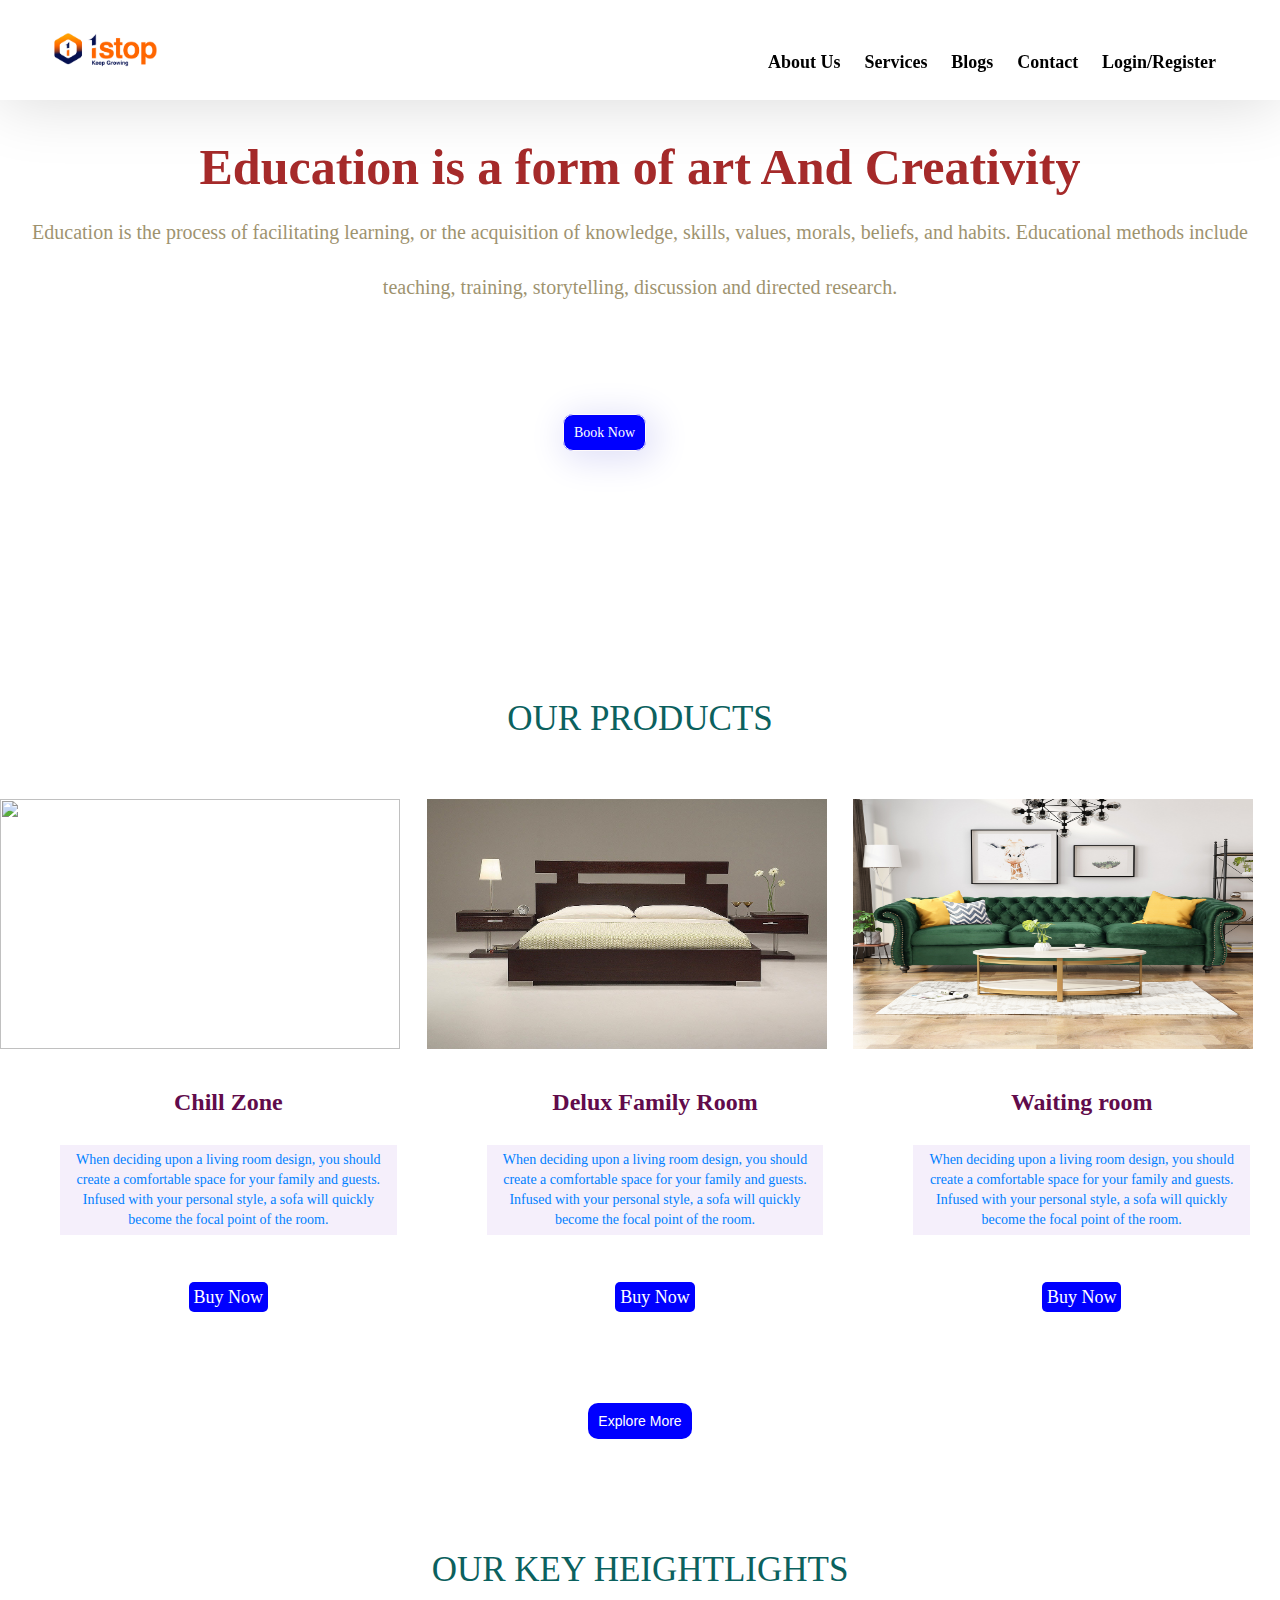
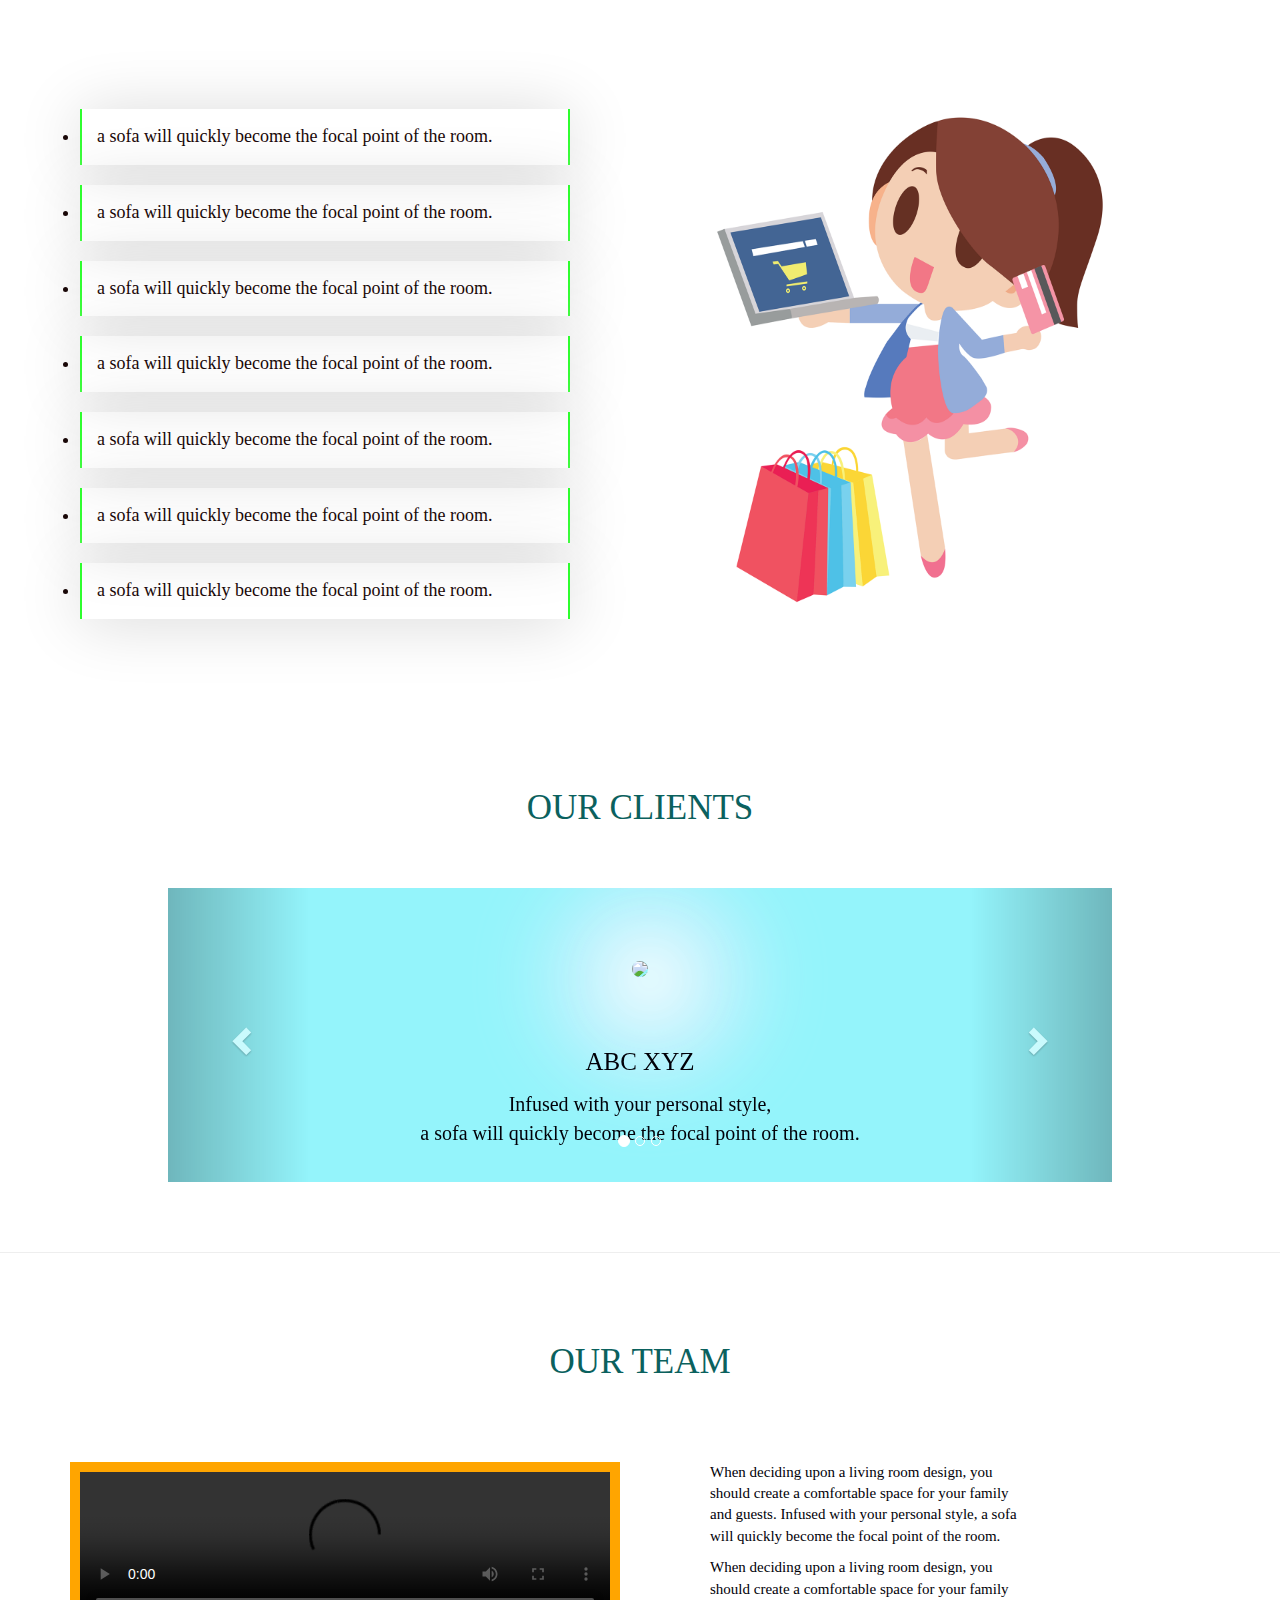
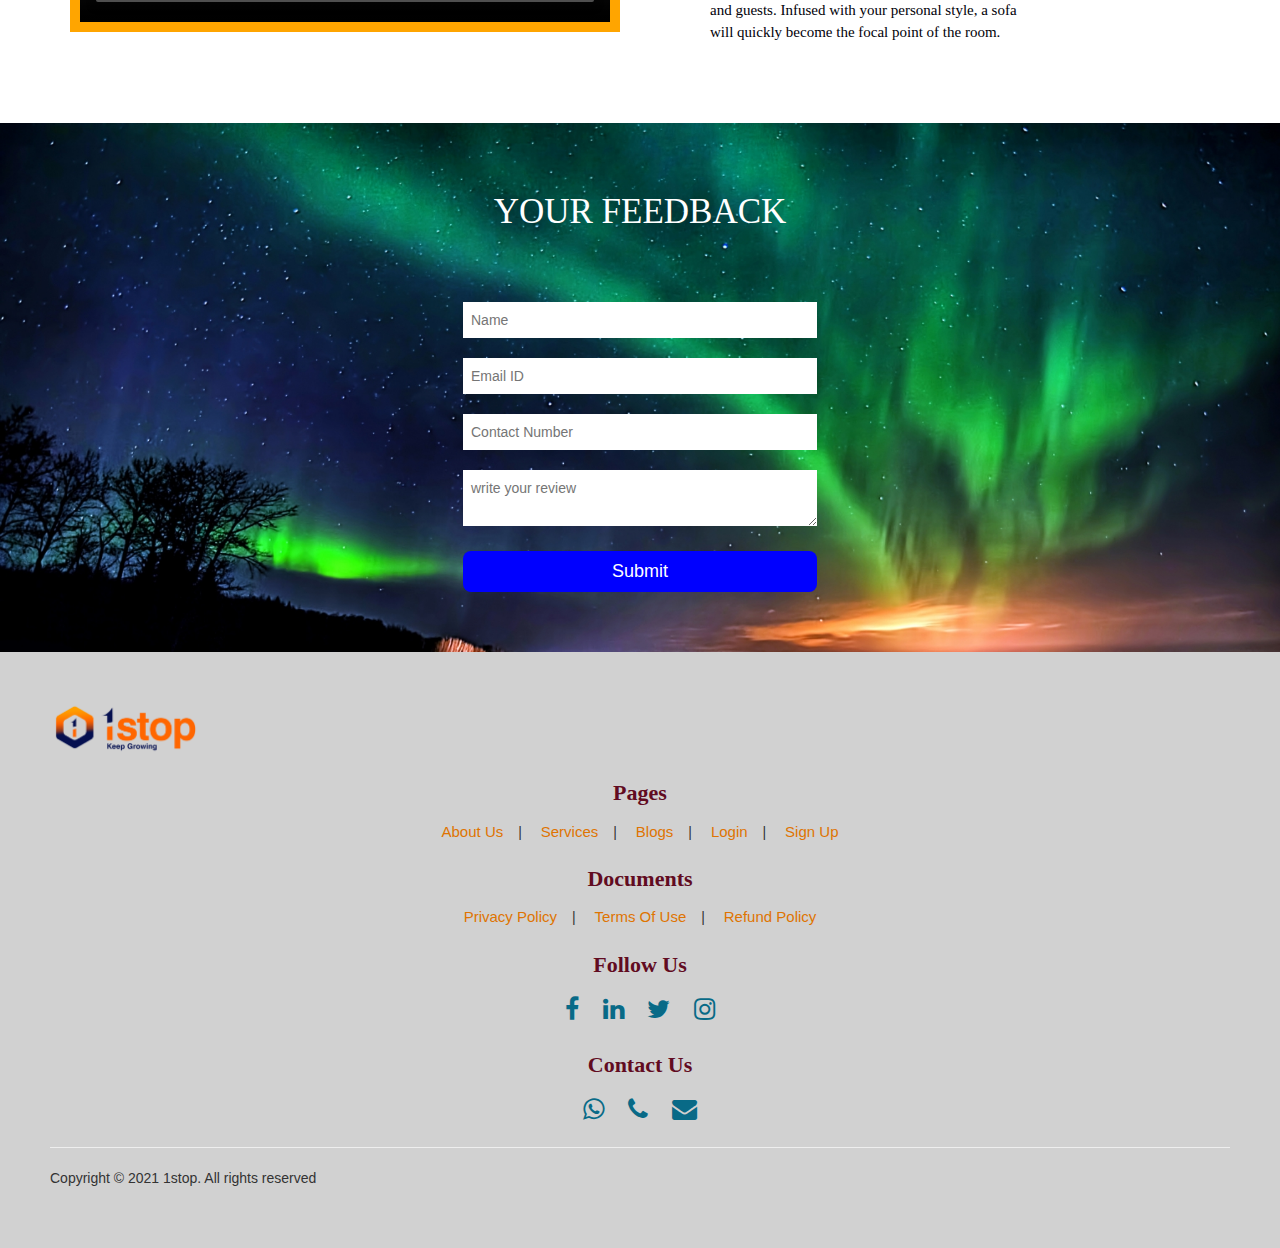
==== index.html @ c812efe1 "Add files via upload" ====
<!DOCTYPE html>
<html>

<head>
	<meta charset="UTF-8">
	<meta http-equiv="X-UA-Compatible" content="IE=edge">
	<meta name="viewport" content="width=device-width,initial-scale=1.0">
	<title>E-commerce</title>



	<!-- Latest compiled and minified CSS -->
	<link rel="stylesheet" href="https://stackpath.bootstrapcdn.com/bootstrap/3.4.1/css/bootstrap.min.css"
		integrity="sha384-HSMxcRTRxnN+Bdg0JdbxYKrThecOKuH5zCYotlSAcp1+c8xmyTe9GYg1l9a69psu" crossorigin="anonymous">

	<!-- Optional theme -->
	<link rel="stylesheet" href="https://stackpath.bootstrapcdn.com/bootstrap/3.4.1/css/bootstrap-theme.min.css"
		integrity="sha384-6pzBo3FDv/PJ8r2KRkGHifhEocL+1X2rVCTTkUfGk7/0pbek5mMa1upzvWbrUbOZ" crossorigin="anonymous">



	<link rel="stylesheet" type="text/css" href="style.css">


	<link rel="stylesheet" type="text/css"
		href="https://cdnjs.cloudflare.com/ajax/libs/font-awesome/4.7.0/css/font-awesome.min.css">
	<!-- integrity="sha384-wvfXpqpZZVQGK6TAh5PVlGOfQNHSoD2xbE+QkPxCAFlNEevoEH3Sl0sibVcOQVnN" crossorigi="anonymous">-->

</head>

<body>

	<nav class="nav nav_top">
		<div class="logo">
			<a href="#"><img src="1Stop 01.png " width="150px"></a>
		</div>


		<div class="nav_side">
			<a href="about.html">About Us</a>
			<a href="service.html">Services</a>
			<a href="blog.html">Blogs</a>
			<a href="contact.html">Contact</a>
			<a href="login.html">Login/Register</a>

		</div>
	</nav>

	<div class="main">
		<div class="main_content">
			<h2>Education is a form of art And Creativity<br>
				<span>Education is the process of facilitating learning, or the acquisition of knowledge, skills,
					values, morals, beliefs, and habits. Educational methods include teaching, training, storytelling,
					discussion and directed research.
				</span>
			</h2>

			<div class="btn">
				<a href="">Book Now</a>

			</div>
		</div>

	</div>

	<div class="products">
		<h2>OUR PRODUCTS</h2>
		<div class="products_container">

			<div class="item">
				<div class="item_img">
					<img src="best.jpg" width="400px" height="250px">
				</div>
				<div class="item_content">
					<h3>Chill Zone</h3>
					<p>When deciding upon a living room design, you should create a comfortable space for your family
						and guests. Infused with your personal style, a sofa will quickly become the focal point of the
						room. </p><br>
					<a href="">Buy Now</a>
				</div>

			</div>

			<div class="item">
				<div class="item_img">
					<img src="modern.jpg" width="400px" height="250px">
					
				</div>
				<div class="item_content">
					<h3>Delux Family Room</h3>
					<p>When deciding upon a living room design, you should create a comfortable space for your family
						and guests. Infused with your personal style, a sofa will quickly become the focal point of the
						room. </p><br>
					<a href="">Buy Now</a>
				</div>

			</div>

			<div class="item">
				<div class="item_img">
					<img src="sofa.jpeg" width="400px" height="250px">
				</div>
				<div class="item_content">
					<h3>Waiting room</h3>
					<p>When deciding upon a living room design, you should create a comfortable space for your family
						and guests. Infused with your personal style, a sofa will quickly become the focal point of the
						room. </p><br>
					<a href="">Buy Now</a>
				</div>

			</div>

		</div>

		<div class="product_btn">
			<a href="Service.html">Explore More</a>
		</div>

	</div>



	<div class="keypoint">
		<h2>OUR KEY HEIGHTLIGHTS</h2>
		<div class="key_container">
			<div class="key_content">
				<li>a sofa will quickly become the focal point of the room.</li><br>
				<li>a sofa will quickly become the focal point of the room.</li><br>
				<li>a sofa will quickly become the focal point of the room.</li><br>
				<li>a sofa will quickly become the focal point of the room.</li><br>
				<li>a sofa will quickly become the focal point of the room.</li><br>
				<li>a sofa will quickly become the focal point of the room.</li><br>
				<li>a sofa will quickly become the focal point of the room.</li><br>
			</div>
			<div class="key_img">
				<img src="key_img.png" width="400px" height="500px">
			</div>

		</div>

	</div>

	<div class="testi">
		<h2>OUR CLIENTS</h2>
		<div class="testi_container">

			<div id="carousel-example-generic" class="carousel slide" data-ride="carousel">
				<!-- Indicators -->
				<ol class="carousel-indicators">
					<li data-target="#carousel-example-generic" data-slide-to="0" class="active"></li>
					<li data-target="#carousel-example-generic" data-slide-to="1"></li>
					<li data-target="#carousel-example-generic" data-slide-to="2"></li>
				</ol>

				<!-- Wrapper for slides -->
				<div class="carousel-inner" role="listbox">
					<div class="item active">
						<div class="item_img">
							<img src="best.jpg" alt=" " width="200px" height="200px">
						</div>
						<div class="item_content">
							<h3>ABC XYZ</h3>
							<p>Infused with your personal style, <br>a sofa will quickly become the focal point of the
								room.</p>
						</div>

					</div>

					<div class="item">
						<div class="item_img">
							<img src="modern.jpg" alt=" " width="200px" height="200px">
						</div>
						<div class="item_content">
							<h3>ABC XYZ</h3>
							<p>Infused with your personal style,<br> a sofa will quickly become the focal point of the
								room.</p>
						</div>

					</div>

					<div class="item">
						<div class="item_img">
							<img src="sofa.jpeg" alt=" " width="200px" height="200px">
						</div>
						<div class="item_content">
							<h3>ABC XYZ</h3>
							<p>Infused with your personal style, <br>a sofa will quickly become the focal point of the
								room.</p>
						</div>

					</div>
				</div>

				<!-- Controls -->
				<a class="left carousel-control" href="#carousel-example-generic" role="button" data-slide="prev">
					<span class="glyphicon glyphicon-chevron-left" aria-hidden="true"></span>
					<span class="sr-only">Previous</span>
				</a>
				<a class="right carousel-control" href="#carousel-example-generic" role="button" data-slide="next">
					<span class="glyphicon glyphicon-chevron-right" aria-hidden="true"></span>
					<span class="sr-only">Next</span>
				</a>


			</div>
		</div>
	</div>

	<hr>
	<div class="team">
		<h2>OUR TEAM</h2>

		<div class="team_container">
			<div class="team_video">
				<video controls>
					<source src="C:\Users\Nikita Pawar\Downloads\Shershaah2021HindiHdrip.mkv" type="video/mp4">
				</video>
			</div>
			<div class="team_content">
				<p>When deciding upon a living room design, you should create a comfortable space for your family and
					guests. Infused with your personal style, a sofa will quickly become the focal point of the room.
				</p>
				<p>When deciding upon a living room design, you should create a comfortable space for your family and
					guests. Infused with your personal style, a sofa will quickly become the focal point of the room.
				</p>
			</div>

		</div>

	</div>

	<div class="feed">
		<h2>YOUR FEEDBACK</h2>
		<div class="feed_form">
			<form>
				<input type="text" name="Name" placeholder="Name"><br>
				<input type="email" name="Email" placeholder="Email ID"><br>
				<input type="number" name="Number" placeholder="Contact Number"><br>
				<textarea name="Review" placeholder="write your review"></textarea><br>
				<!--rows="5" cols="7" -->
				<button type="submit">Submit</button>
			</form>
		</div>

	</div>

	<footer>

		<div class="footer_logo">
			<a href="#"><img src="1Stop 01.png " width="150px"></a>
		</div>

		<div class="pages">
			<h3>Pages</h3>
			<a href="about.html">About Us</a>|
			<a href="service.html">Services</a>|
			<a href="blog.html">Blogs</a>|
			<a href="login.html">Login</a>|
			<a href="index.html">Sign Up</a>
		</div>

		<div class="doc">
			<h3>Documents</h3>
			<a href="#">Privacy Policy</a>|
			<a href="#">Terms Of Use</a>|
			<a href="#">Refund Policy</a>
		</div>

		<div class="social">
			<h3>Follow Us</h3>
			<a href="https://www.facebook.com/1stopdotcom" target="_blank"><i class="fa fa-facebook"
					aria-hidden="true"></i></a>
			<a href="https://in.linkedin.com/company/1stop-ai"><i class="fa fa-linkedin" aria-hidden="true"></i></a>
			<a href="#"><i class="fa fa-twitter" aria-hidden="true"></i></a>
			<a href="https://www.instagram.com/1stop.ai/"><i class="fa fa-instagram" aria-hidden="true"></i></a>
		</div>

		<div class="contact">
			<h3>Contact Us</h3>
			<a href=""><i class="fa fa-whatsapp" aria-hidden="true"></i></a>
			<a href=""><i class="fa fa-phone" aria-hidden="true"></i></a>
			<a href=""><i class="fa fa-envelope" aria-hidden="true"></i></a>
		</div>
		<hr>
		<p>Copyright &copy; 2021 1stop. All rights reserved</p>




	</footer>

	<!-- jQuery (necessary for Bootstrap's JavaScript plugins) -->
	<script src="https://code.jquery.com/jquery-1.12.4.min.js"
		integrity="sha384-nvAa0+6Qg9clwYCGGPpDQLVpLNn0fRaROjHqs13t4Ggj3Ez50XnGQqc/r8MhnRDZ"
		crossorigin="anonymous"></script>


	<!-- Latest compiled and minified JavaScript -->
	<script src="https://stackpath.bootstrapcdn.com/bootstrap/3.4.1/js/bootstrap.min.js"
		integrity="sha384-aJ21OjlMXNL5UyIl/XNwTMqvzeRMZH2w8c5cRVpzpU8Y5bApTppSuUkhZXN0VxHd"
		crossorigin="anonymous"></script>


	<html>
---- style.css ----
*{
 	margin: 0;
 	padding: 0;
 }
 body{
 	/*background-size: cover;
 	background-position: center;*/

 }
 .nav{
	background-color: white;
	z-index: 9;
	padding: 10px;
	padding-left: 30px;
	padding-right: 20px;
	display: flex;
	box-shadow: 0px 3px 65px 0px rgba(0, 0, 0, .15);
}
 
 .nav_top{
 	position:fixed;          
 	top: 0;
 	right: 0;
 	left: 0;
 }

.logo{
	float: left;
	width: 60%;
	margin-top:none;

}
.logo img{
	padding: 20px;
	box-shadow: none;
}

.nav_side{
	margin-top: 40px;
	float: right;
	width: 40%;
}
.nav_side a{
	padding-right: 20px;
	text-decoration: none;
	text-align: right;
	color: black;
	font-family: Basely;
	font-size: 18px;
	font-weight: bold;
	justify-content: center;
	align-items: center;
	align-content: center;	
	text-align: center;

}
.nav_side a:hover{
	color: #FF8000;
	font-size: 20px;
	text-decoration: underline;
	text-shadow: 2px 2px #F3E2A9;
	transition: all 0.7s ease;
}
.main{
	padding-top: 100px;
	padding-bottom: 400px;
	background-image: url("https://png.pngtree.com/thumb_back/fw800/back_our/20190622/ourmid/pngtree-creative-synthesis-simple-book-education-and-training-background-image_219497.jpg");
    background-position: center;
    background-size: cover;
	background-repeat: no-repeat;
	background-attachment: fixed;
	height: 70vh;
}
.main .main_content{
	padding-top: 20px;
	margin-left: 30px;
	margin-right: 30px;

}
.main .main_content h2{
	color: brown;
	font-family: Basely;
	font-weight: bold;
	text-align: center;
	font-size: 50px;
	/*line-height: 20px;*/
}
.main .main_content h2 span{
	color: #5F4C0B;
	font-size: 20px;
	opacity: 0.6;
	font-weight: lighter;
}
.main .main_content h2:hover{
	color: #B18904;
	font-weight: 500;
}
.main .main_content h2 span:hover{
	color: brown;
	font-weight:normal;
}
.main .main_content .btn{
	margin:100px 500px;   /*contents come in center*/
	


}
.main .main_content .btn a{
	text-align:center ;
	margin: 20px;
	padding: 10px 10px;
	background-color: blue;
	color: white;
	border: 1px solid snow;
	border-radius: 10px;
	text-decoration: none;
	font-family: Basely;
	box-shadow: 5px 5px 35px 5px #E0E0F8;


}
.main .main_content .btn a:hover{
	background-color:#F3F781;
	color: blue;
	border: none;
	font-weight: bold;
	transition: all 0.7s ease;
}

/*.products h1{
	text-align: center;
	padding: 30px;
	font-family: Basely;
	font-size: 40px;
	color: #21610B;
	font-weight: lighter;
}
.products img{
	padding: 10px;
}*/

.products h2{
	text-align: center;
	color:#0B615E;
	font-weight: lighter;
	font-size: 35px;
	font-family: Basely;
	padding: 50px;
}
.products .products_container{

	display: flex;
}

.products .products_container .item:hover{
	box-shadow:0px 3px 65px 0px #848484;
}
.products .products_container .item .item_content{
	margin-left: 30px;
	margin-bottom:50px;
	text-align: center;
}
/*.products .products_container .item .item-img{
	width: 100%;
	height: 250px;
	overflow: hidden;*/

.products .products_container .item  .item_content a{
	text-decoration: none;
	color: white;
	background-color:#0000FF;
	font-family: Basely;
	font-size: 18px;
	border-radius: 5px;
	padding: 5px;
}
.products .products_container .item .item_content h3{
	padding-top: 20px;
	font-weight: bold;
	font-family: Basely;
	color: #610B4B;
}
.products .products_container .item  .item_content a:hover{
	background-color:#F3F781;
	color: blue;
	font-size: 20px;
	border-radius: 8px;
	transition: 0.8s;
}
.products .products_container .item .item_content p{
	font-family: Basely;
	color:#0080FF;
	background-color:#F5EFFB;
	padding: 5px;
	margin: 30px;


}
.products .products_container .item .item_content p:hover{
	color:#0080FF;
	background-color:#EFFBEF;
}
.products .product_btn{
	margin:50px ;
	text-align: center;
}
.products .product_btn a{
	padding:10px;
	text-decoration: none;
	background-color:#0000FF;
	color: white;
	border-radius:10px;
}
.products .product_btn a:hover{
	padding:10px;
	text-decoration: none;
	border-radius:10px;
	background-color:#F3F781;
	color: blue;
	border: none;
	font-weight: bold;
	transition: all 0.7s ease;
}
.keypoint{
	padding: 50px;
	margin: 20px;
}
.keypoint h2{
	text-align: center;
	color:#0B615E;
	font-weight: lighter;
	font-size: 35px;
	font-family: Basely;
	padding-bottom: 100px;
}
.keypoint .key_container{
	display: flex;
}
.keypoint .key_container .key_content{
	width: 50%;
	padding: 10px;
	float: left;
}
.keypoint .key_container .key_img{
	margin-left:120px;
	width: 50%;
	padding: 10px;
	float:right;
}
.keypoint .key_container .key_content li{
	padding:15px;
	border-left: 2px solid #2EFE2E;
	border-right: 2px solid #2EFE2E;
	box-shadow:0px 3px 65px 0px #D8D8D8;
	font-size: 18px;
	font-family: Basely;
	color:#190707;
	list-style:disc;

}
.keypoint .key_container .key_content li:hover{
	background-color:#EFFBEF;
	font-size:19px;
}
.testi{
	padding: 50px;
}
.testi h2{
	text-align: center;
	color:#0B615E;
	font-weight: lighter;
	font-size: 35px;
	font-family: Basely;
	padding-bottom: 50px;
}
.testi_container{
	margin-right: 10%;
	margin-left: 10%;
	text-align: center;
}
.testi .testi_container .carousel-inner{
	background-color:#94F4FB;

}
.testi .testi_container .item{
	width: 100%;
	padding: 20px;
} 
.testi .testi_container .item .item_img{
	margin-top:50px ;
	width: 100%;
	overflow:inherit;
	text-align: center;
}
.testi .testi_container .item .item_img img{
	border-radius: 50%;
	box-shadow:10px 10px 65px 30px white,10px 10px 70px 100px #C0F2FD;
}
.testi .testi_container .carousel .carousel-inner .item .item_content h3{
	padding-top: 50px;
	font-size: 25px;
	font-family:Basely;
	color:#010008;
	padding-bottom: 5px;
}
.testi .testi_container .carousel .carousel-inner .item .item_content {
	padding-bottom:50px ;
	font-size: 20px;
	font-family:Basely;
	color:#010008;
	padding-bottom: 5px;
	font-weight:lighter ;
}

.team{
	padding: 50px;
}
.team h2{
	text-align: center;
	color:#0B615E;
	font-weight: lighter;
	font-size: 35px;
	font-family: Basely;
	padding-bottom: 50px;
}
.team .team_container{
	display: flex;
}
.team .team_container .team_video{
	width: 50%;
	padding: 20px;
}
.team .team_container .team_video video{
	width: 100%;
	border: 10px solid orange;
	outline: none;

}
.team .team_container .team_content{
	width: 30%;
	padding: 20px;
	margin-left: 50px;
}
.team .team_container .team_content p{
	font-size: 15px;
	font-family:Basely;
	color:#010008;
}
.feed{
	padding: 50px;
	background-image: url(feed.jpg);
	background-size: cover;
}
.feed h2{
	text-align: center;
	color:white;
	font-weight: lighter;
	font-size: 35px;
	font-family: Basely;
	padding-bottom: 50px;	
}
.feed .feed_form{
	text-align: center;
}
.feed .feed_form form{
	20px;
}
.feed .feed_form form input{
	width: 30%;
	margin: 10px;
	padding: 8px;
	outline: none;
	border: none;
}
.feed .feed_form form textarea{
	width: 30%;
	margin: 10px;
	padding: 8px;
	outline: none;
	border: none;
}
.feed .feed_form form button{
	font-size: 18px;
	width: 30%;
	margin: 10px;
	padding: 8px;
	outline: none;
	border: none;
	background-color:#0000FF;
	color: white;
	border-radius: 8px;

}
.feed .feed_form form button:hover{
	padding:10px;
	text-decoration: none;
	border-radius:10px;
	background-color:#F3F781;
	color: blue;
	border: none;
	font-weight: bold;
	transition: all 0.7s ease;
}

.about_us{
	padding: 180px;
}
.about_us h2{
	text-align: center;
	color:orange;
	font-size: 35px;
	font-family: Basely;
	padding-bottom: 20px;
	
}
.about_us p{
	font-size: 18px;
	color: darkgreen;
	padding: 20px;
	text-align: center;
	line-height: 22px;
}
.contact_container{
	padding: 200px;
	text-align: center;
}
.contact_container h2{
	font-size: 35px;
	font-family: Basely;
	color:orange;
	padding: 30px;
	padding-bottom: 60px;

}
.contact_container .contact_content{
	padding: 30px;
	font-size: 25px;
	font-family: Basely;
	color:orange;
	line-height: 70px;

}.contact_container .g_map{
	border: lightcoral;
	box-shadow: 10px 10px 65px gray;
}

footer{
	background-color: #d1d1d1;
	padding: 50px;
}
footer .pages{
	text-align: center;
}
footer .pages h3{
	font-size: 22px;
	font-family:Basely;
	font-weight: bold;
	color: #610B21;
	padding: 5px;
}
footer .pages a{
	text-decoration: none;
	margin: 15px;
	color: #DF7401;
	font-size: 15px;
}
footer .pages a:hover{
	color: black;
	font-size: 16px;
}
footer .doc{
	text-align: center;
}
footer .doc h3{
	font-size: 22px;
	font-family:Basely;
	font-weight: bold;
	color: #610B21;
	padding: 5px;
}
footer .doc a{
	text-decoration: none;
	margin: 15px;
	color: #DF7401;
	font-size: 15px;
}
footer .doc a:hover{
	color: black;
	font-size: 16px;
}
footer .social{
	text-align: center;
}
footer .social h3{
	font-size: 22px;
	font-family:Basely;
	font-weight: bold;
	color: #610B21;
	padding: 5px;
}
footer .contact{
	text-align: center;
}
footer .contact h3{
	font-family:Basely;
	font-weight: bold;
	font-size: 22px;
	color: #610B21;
	padding: 5px;
}
footer .contact a{
	margin-top: 10px;
	padding: 10px;
	font-size: 25px;
	color: #086A87;
}
footer .contact a:hover{
	color:#86B404;
	font-size: 26px;
}
footer .social a{
	margin-top: 10px;
	padding: 10px;
	font-size: 25px;
	color: #086A87;
}
footer .social a:hover{
	color:#86B404;
	font-size: 26px;
}





@media screen and (max-width:480px){
    
    .nav-side{
		margin:5px;
		padding:10px;
       /* display:grid;
		float:none;*/
		
		
        
	}.nav_side a{
		font-size: 15px;
		padding: 2px;
		margin: 2px;
		display: block;
		background-color: rgb(243, 240, 234);
        box-shadow: 0px 2px 10px 0px rgb(151, 169, 248);
	}
	/*.nav_top .nav-side{
		display:grid;
	}*/
	body{
		background-size: cover;
		background-position: center;
   
	}
	.nav{
		padding: 2px;
		padding-left: 5px;
		padding-right: 5px;
		/*display:grid;*/

		
	}

	.main{
        margin-top: 20px;
        height: 130vh;
        background-attachment:initial; 
		   
        }
		.nav_side a:hover{
			color: rgb(221, 155, 252);
		}


		main .main_content{
			padding-top: 10px;
			margin-left: 20px;
			margin-right: 20px;
		
		}
		.main .main_content h2{
			padding-top: 30px;
			font-size: 40px;
			/*line-height: 20px;*/
		}
		
		.main .main_content h2:hover{
			
			font-weight: 400;
		}
		
		.main .main_content .btn{
			margin: 50px 100px;   /*contents come in center*/
			
		
		
		}
		.main .main_content .btn a{
			margin: 10px;		
		
		}
		.products h2{
			font-size: 30px;
			padding: 40px;
		}
		.products .products_container{
		
			display:grid;
		}
		
		.products .products_container .item:hover{
			box-shadow:0px 3px 65px 0px #848484;
		}
		.keypoint .key_container{
			display:grid;
		}
		.keypoint .key_img{
			background-position:center;
		}
		.keypoint .key_img img{
			width: 200px;
			height: 300px;
			
		}
		.team .team_container{
		display:grid;
		}
		.team .team_container .team_content{
			width: 100%;
			padding: 10px;
			margin-left: 5px;
		}
		.team .team_container .team_video{
			width: 100%;
			padding: 20px;
		}
		.team .team_container .team_video video{
			width: 100%;
			border: 10px solid rgb(253, 220, 159);
			outline: none;
		
		}
		
		
	 
}
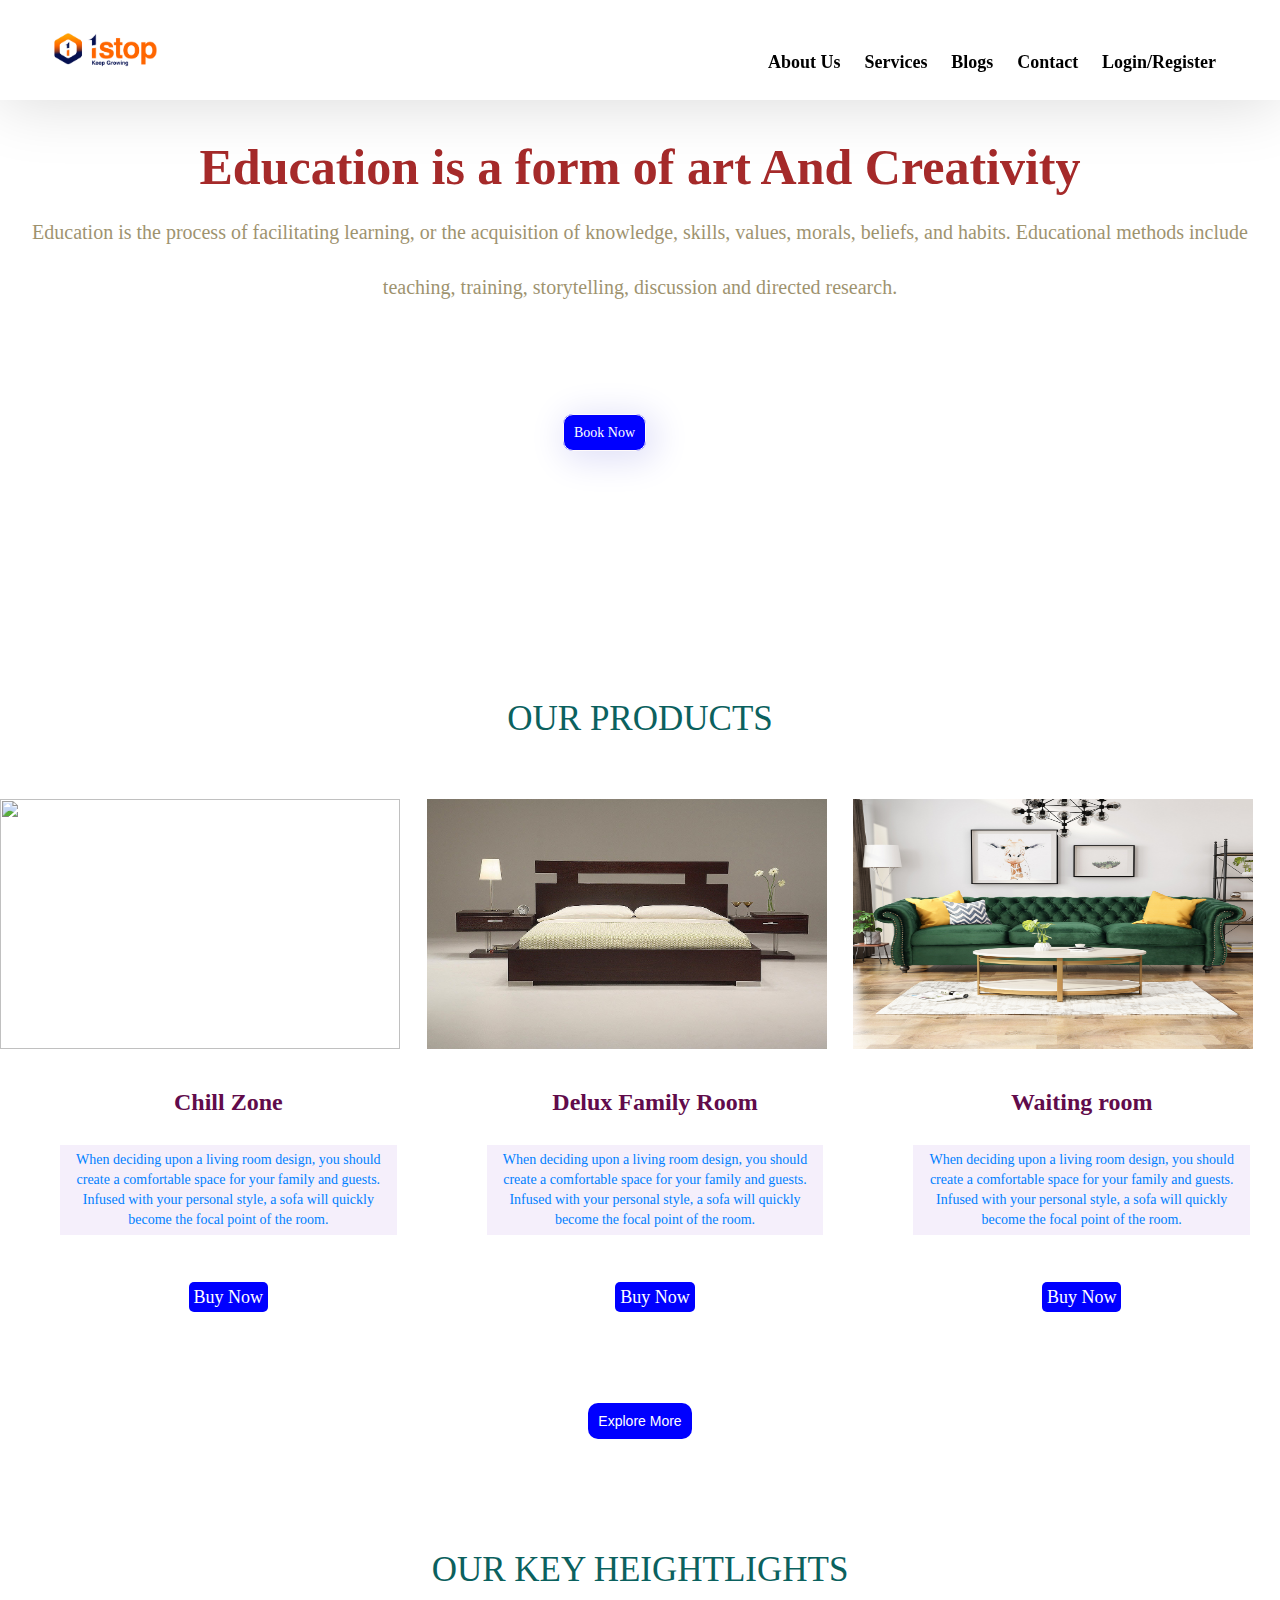
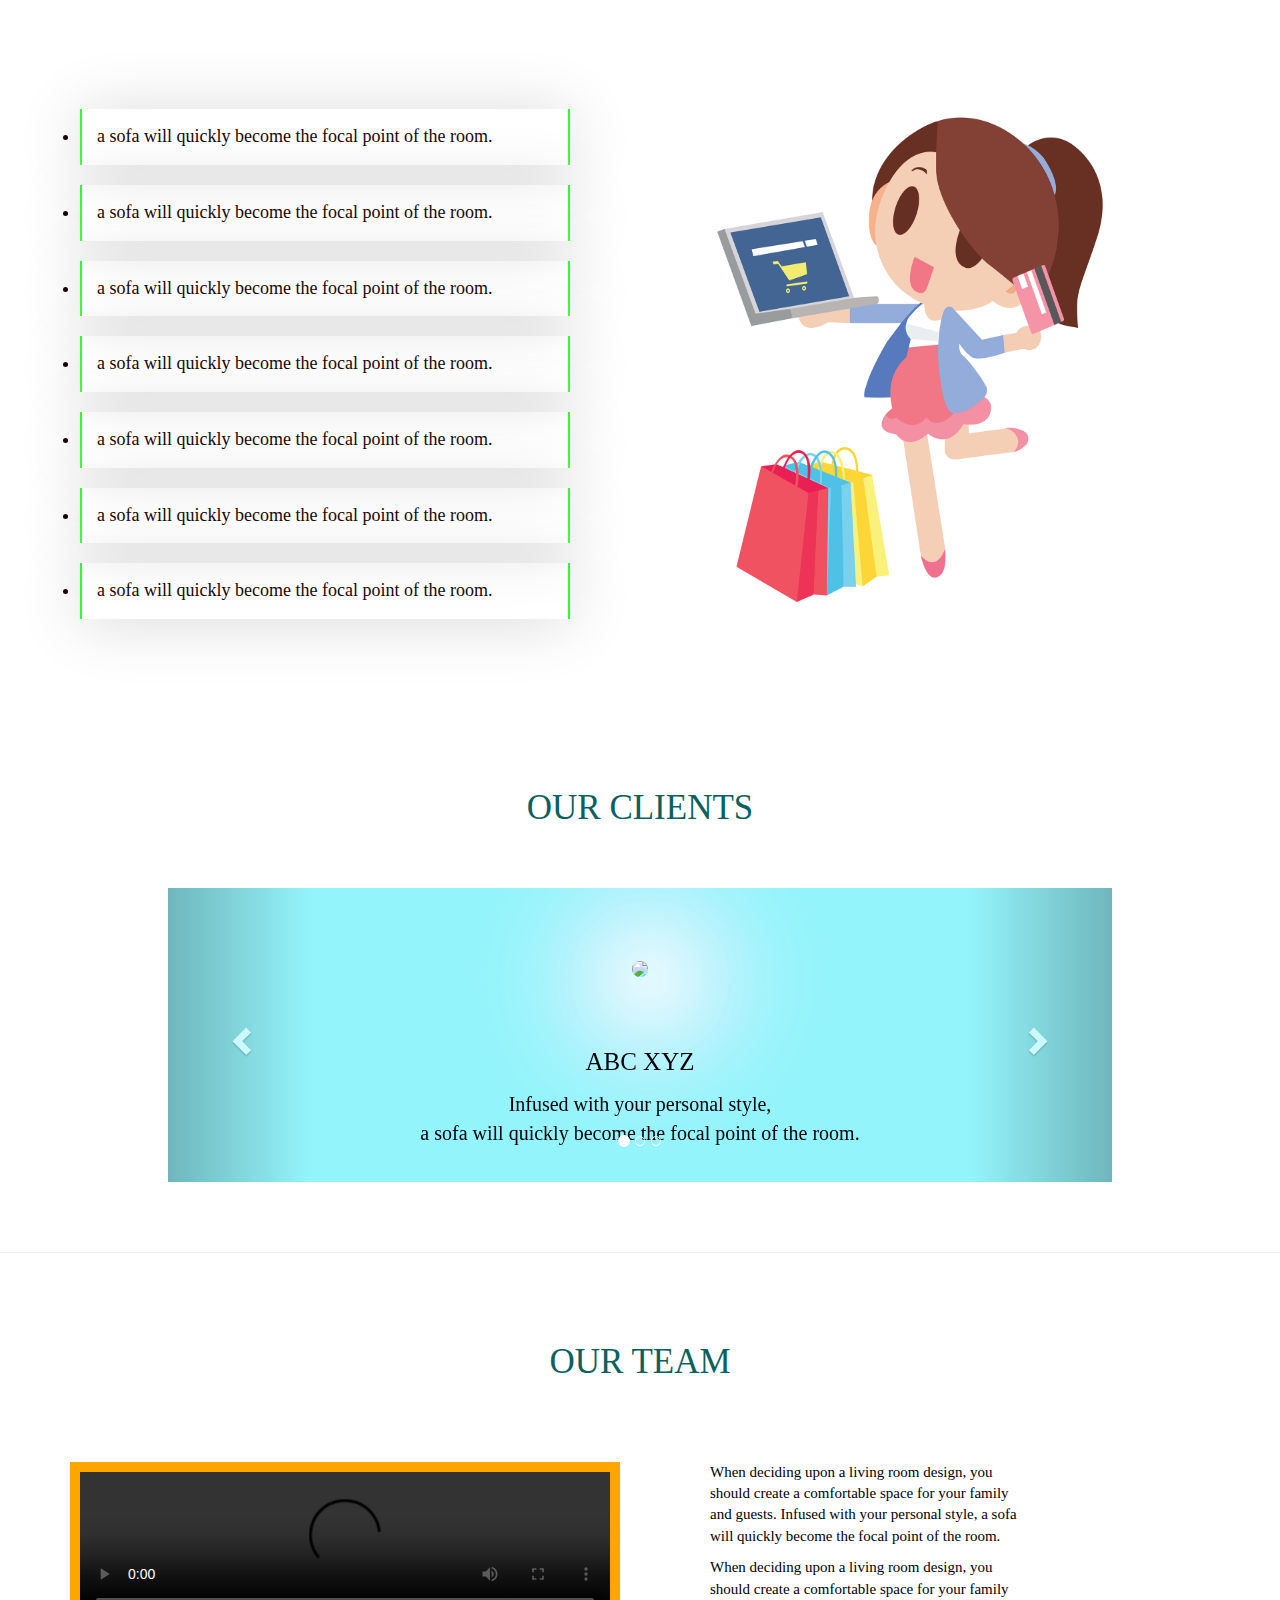
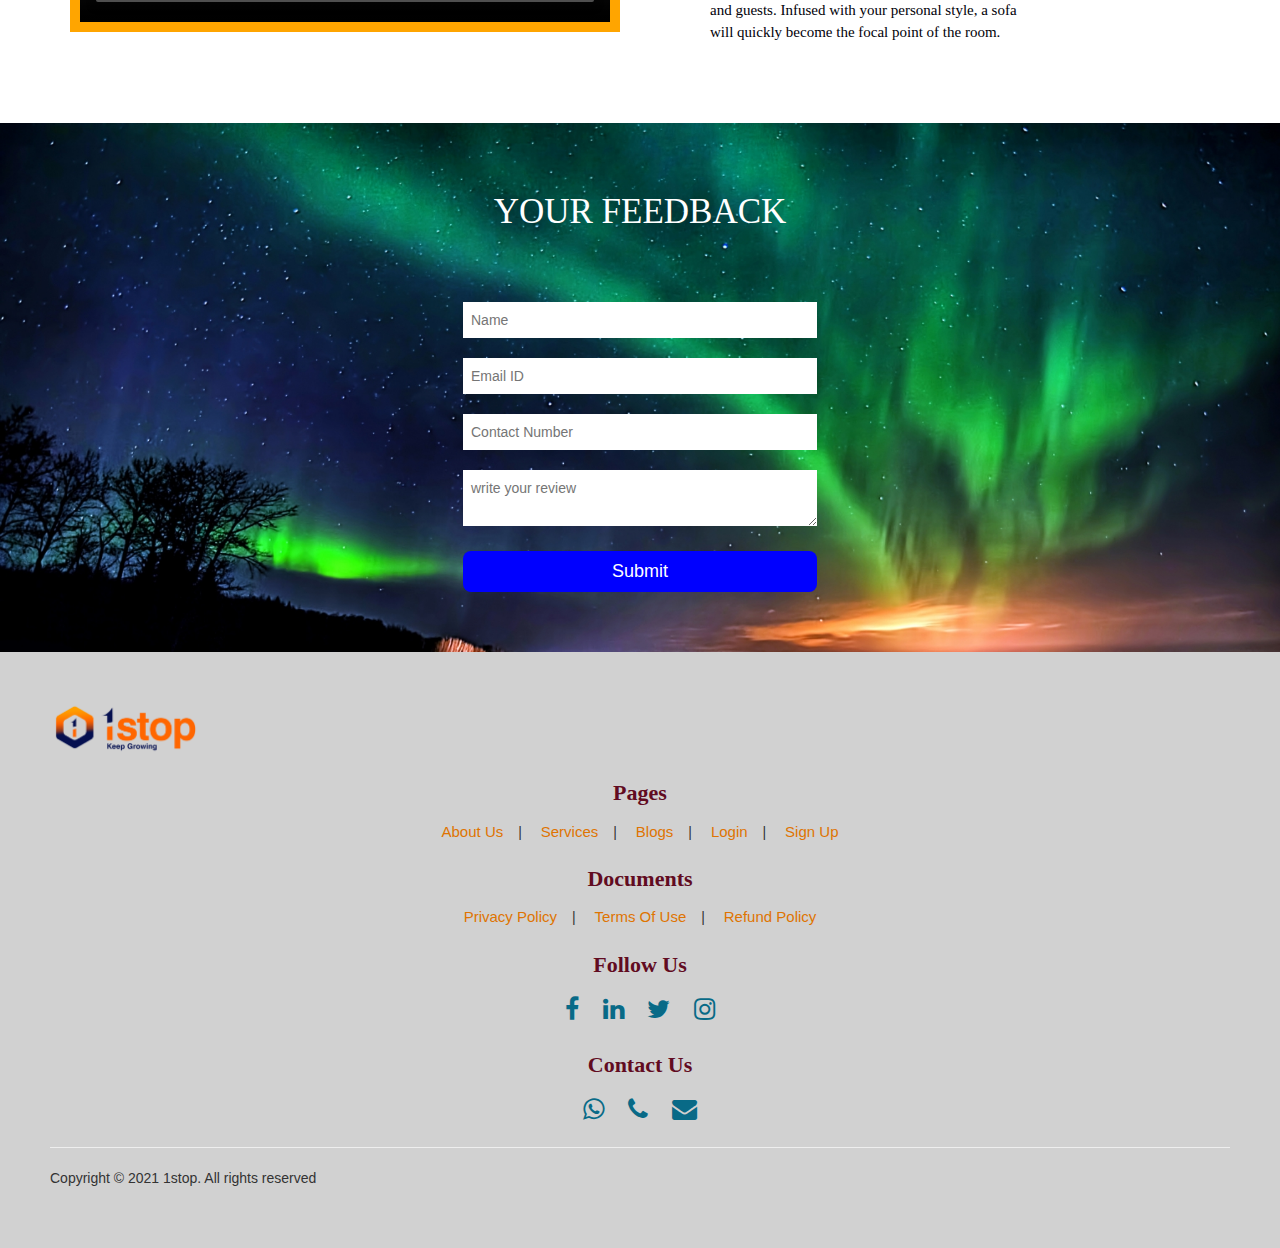
==== commit 66ba6ef0: "Add files via upload" ====
--- a/index.html
+++ b/index.html
@@ -69,7 +69,7 @@
 
 			<div class="item">
 				<div class="item_img">
-					<img src="best.jpg" width="400px" height="250px">
+					<img src="Best.jpg" width="400px" height="250px">
 				</div>
 				<div class="item_content">
 					<h3>Chill Zone</h3>
@@ -156,7 +156,7 @@
 				<div class="carousel-inner" role="listbox">
 					<div class="item active">
 						<div class="item_img">
-							<img src="best.jpg" alt=" " width="200px" height="200px">
+							<img src="Best.jpg" alt=" " width="200px" height="200px">
 						</div>
 						<div class="item_content">
 							<h3>ABC XYZ</h3>
